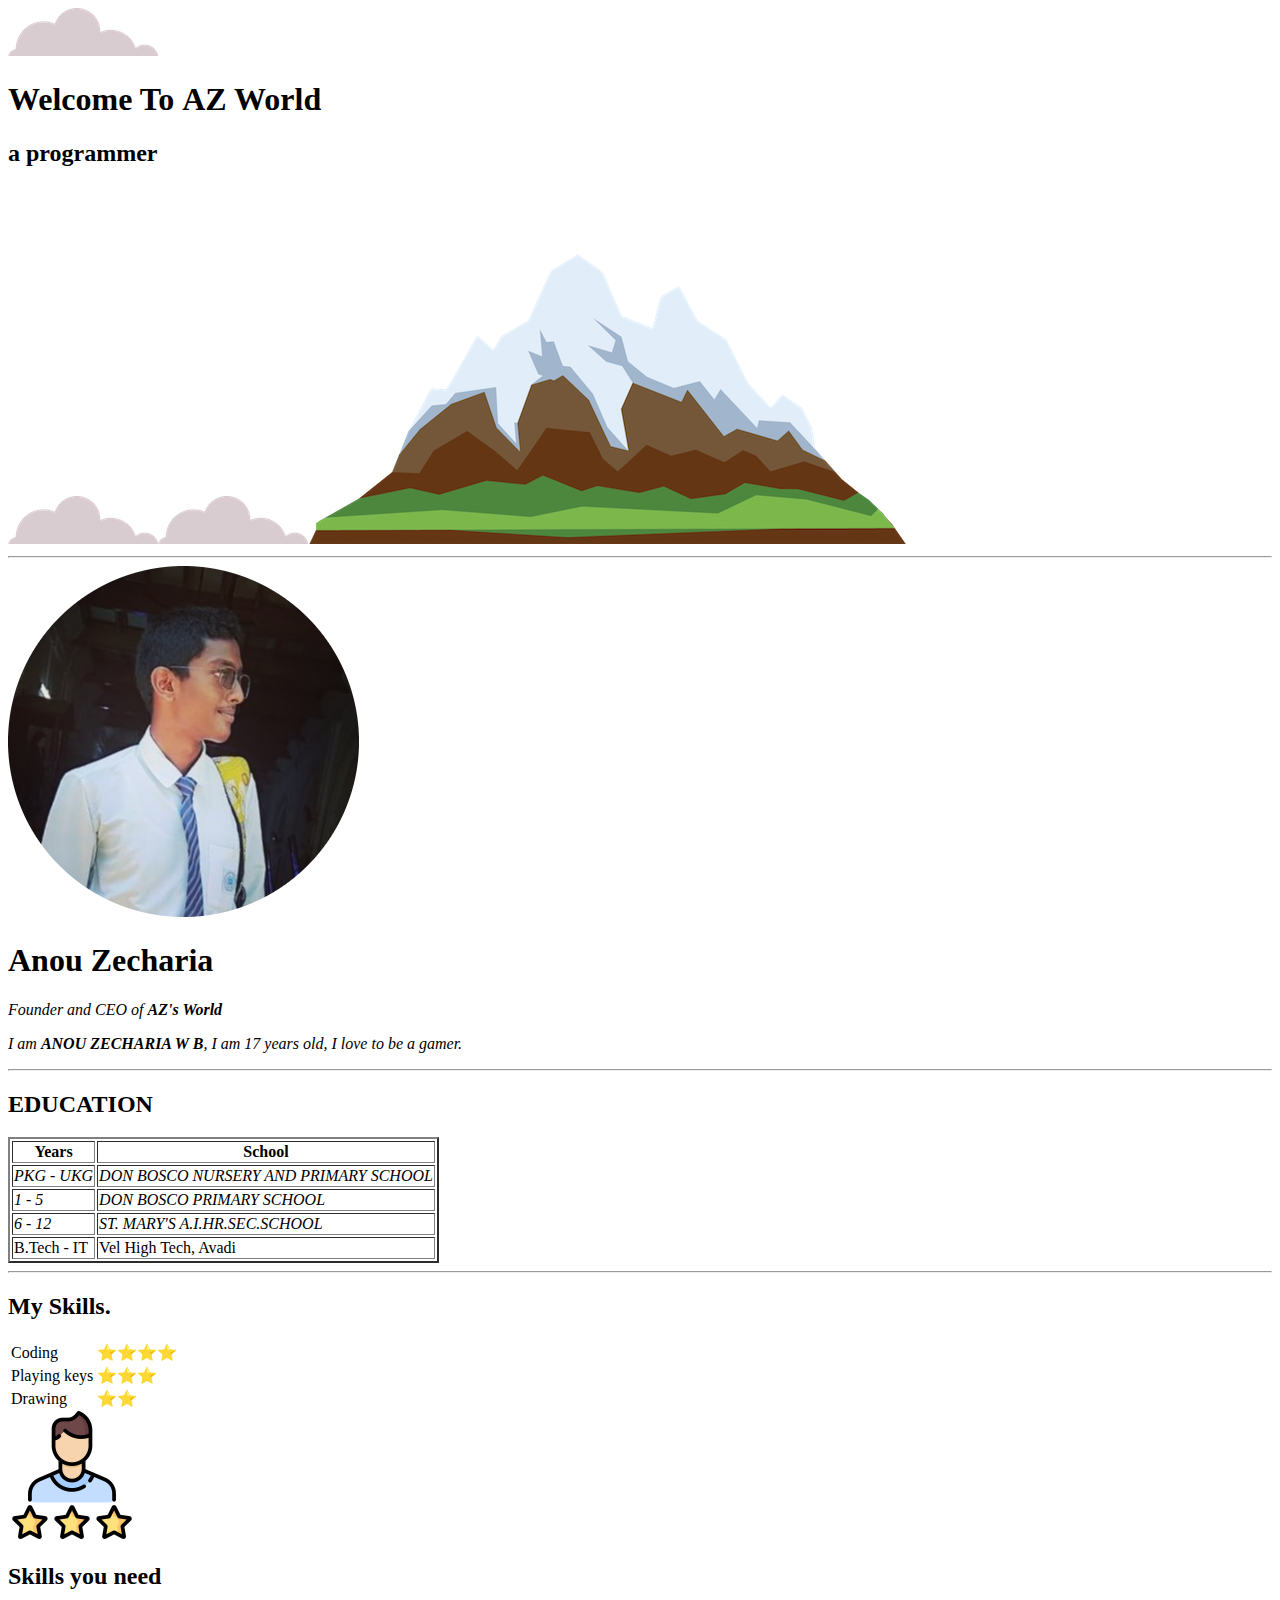
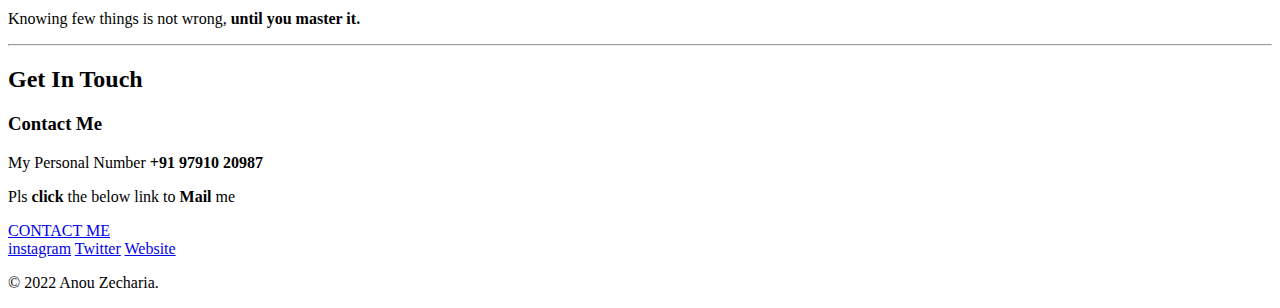
==== index.html @ 4245ec3d "Add files via upload" ====
<!DOCTYPE html>
<html lang="en" dir="ltr">

  <head>
    <meta charset="utf-8">
    <title>AZ's PERSONAL SITE</title>
    <link rel="stylesheet" href="css/styles.css">
    <link rel="icon" href="favicon.ico">
    <link rel="preconnect" href="https://fonts.googleapis.com">
    <link rel="preconnect" href="https://fonts.gstatic.com" crossorigin>
    <link href="https://fonts.googleapis.com/css2?family=Cormorant:ital,wght@1,500&family=Dancing+Script:wght@600&family=Mali:ital@1&display=swap" rel="stylesheet">
  </head>

  <body>

    <div class="top-container">
      <table cellspacing="20">
        <img src="image/cloud.png" alt="cloud-image"class="cloud-1">
          <h1>Welcome To <strong>AZ World</strong></h1>
          <h2>a programmer</h2>
          <img src="image/cloud.png" alt="cloud-image"class="cloud-2">
          <img src="image/cloud.png" alt="cloud-image"class="cloud-3">
          <img src="image/mountain.png" alt="mountain-image"class="mountain">
      </table>
    </div>



<hr>

<div class="middle-container-1">
  <td><img src="image/AZ-modified.png" alt="Anou Profile Pic" class="AZ"></td>
  <td><h1> Anou Zecharia </h1>
  <p class="intro"><i> Founder and CEO of <strong>AZ's World</strong></i></p>
  <p class="intro"><i> I am <strong>ANOU ZECHARIA W B</strong>, I am 17 years old, I love to be a gamer. </i></td>
</div>


<hr>

    <div class="middle-container-2">
      <h2> EDUCATION </h2>
      <table border="2" class="table-1">

        <thead>
          <tr>
            <th><strong>Years</strong></th>
            <th><strong>School</strong></th>
          </tr>
        </thead>

        <tr>
          <td><i>PKG - UKG</i></td>
          <td><i>DON BOSCO NURSERY AND PRIMARY SCHOOL</i></td>
        </tr>
        <tr>
          <td><i>1 - 5</i></td>
          <td><i>DON BOSCO PRIMARY SCHOOL</i></td>
        </tr>
        <tr>
          <td><i>6 - 12</i></td>
          <td><i>ST. MARY'S A.I.HR.SEC.SCHOOL</i></td>
        </tr>
        <tr>
          <td>B.Tech - IT</td>
          <td>Vel High Tech, Avadi</td>
        </tr>
      </table>
    </div>



<hr>

    <div class="middle-container-3">
      <h2>My Skills.</h2>

        <table class="table">
          <tr>
            <td>Coding</td>
            <td>⭐⭐⭐⭐</td>
          </tr>
          <tr>
            <td>Playing keys</td>
            <td>⭐⭐⭐</td>
          </tr>
          <tr>
            <td>Drawing</td>
            <td>⭐⭐</td>
          </tr>

        </table>

      </div>


        <div class="skill-row">
          <img class="candidate " src="image/candidate (1).png" alt="skills image">
          <h2>Skills you need</h2>
          <p>Knowing few things is not wrong, <strong>until you master it.</strong> </p>
        </div>




  <hr>

    <div class="contact-me">
      <h2>Get In Touch</h2>
      <h3>Contact Me</h3>
      <p class="contact-message">My Personal Number <strong>+91 97910 20987</strong></p>
      <p class="contact-message">Pls<strong> click </strong>the below link to <strong> Mail </strong> me</p>
      <a class="btn" href="mailto:anouzecharia11@gmail.com">CONTACT ME</a>
    </div>
  </div>


  <div class="bottom-container">
    <a class="footer-link" href="https://www.instagram.com/_.az_007._/">instagram</a>
    <a class="footer-link" href="https://twitter.com/">Twitter</a>
    <a class="footer-link" href="https://www.appbrewery.co/">Website</a>
    <p class="copyright"> © 2022 Anou Zecharia. </p>
  </div>


  </body>

</html>
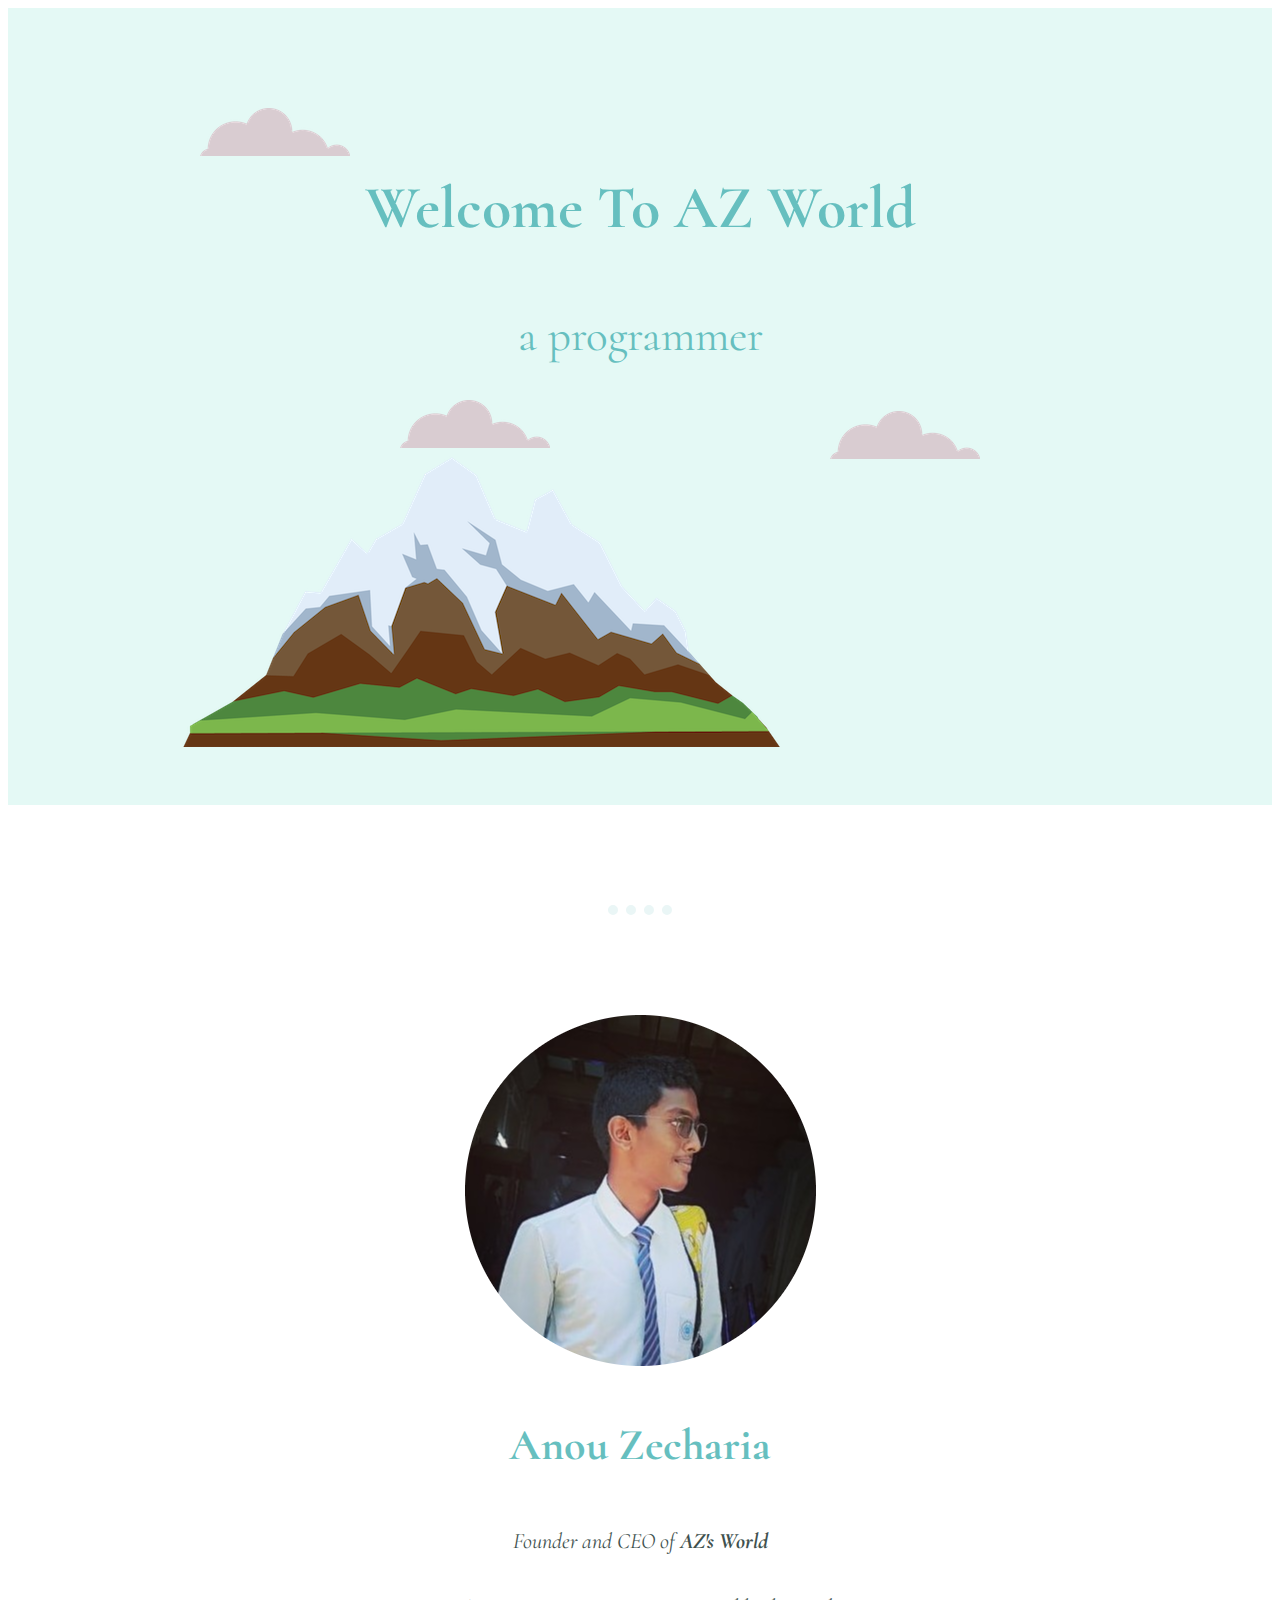
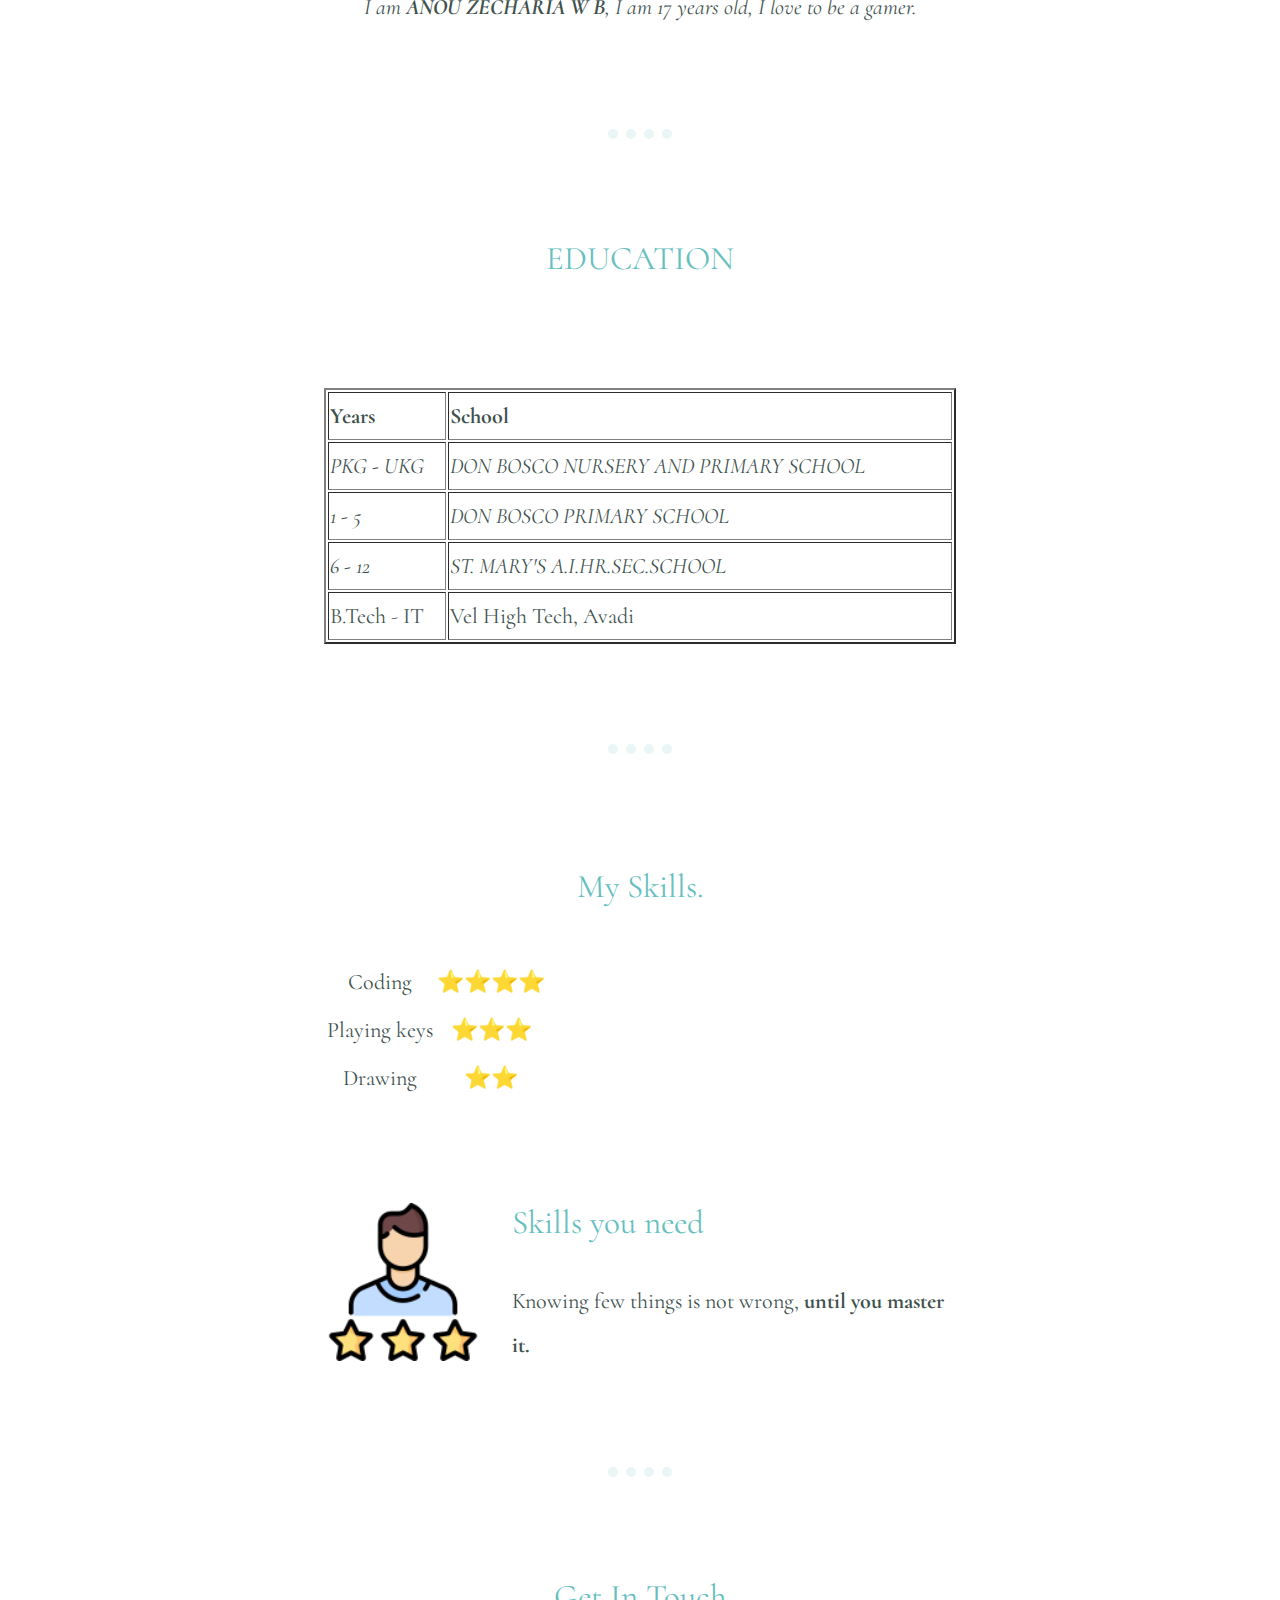
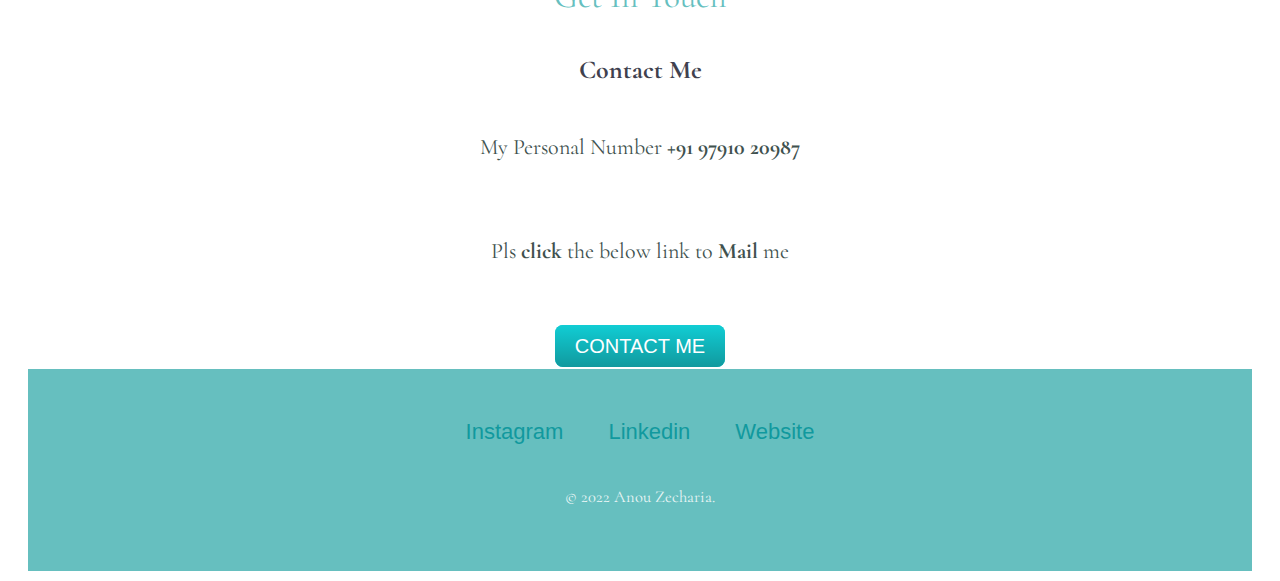
==== commit 899a7c90: "Update index.html" ====
--- a/index.html
+++ b/index.html
@@ -116,8 +116,8 @@
 
 
   <div class="bottom-container">
-    <a class="footer-link" href="https://www.instagram.com/_.az_007._/">instagram</a>
-    <a class="footer-link" href="https://twitter.com/">Twitter</a>
+    <a class="footer-link" href="https://www.instagram.com/_.az_007._/">Instagram</a>
+    <a class="footer-link" href="https://www.linkedin.com/in/anouzecharia/">Linkedin</a>
     <a class="footer-link" href="https://www.appbrewery.co/">Website</a>
     <p class="copyright"> © 2022 Anou Zecharia. </p>
   </div>
--- a/css/styles.css
+++ b/css/styles.css
@@ -0,0 +1,182 @@
+body{
+  color: #40514E;
+  text-align: center;
+font-family: 'Cormorant', serif;
+font-size: 22px;
+}
+
+hr {
+  background-color: white;
+  border-style: none;
+  border-top-style: dotted;
+  border-color: #EAF6F6;
+  border-width: 10px;
+  width: 5%;
+  margin: 100px auto;
+}
+
+h1 {
+   color: #66BFBF;
+   line-height: 2;
+   width: 10%
+   margin: 0 auto;
+}
+
+h2 {
+  color:  #66BFBF;
+  font-weight: normal;
+  padding-bottom: 10px;
+}
+
+h3 {
+  color:#40414E;
+}
+
+h4{
+  color:#EAF6F6;
+}
+
+div{
+  background-color:
+}
+
+p{
+  line-height: 2;
+}
+
+
+a{
+  color: #11999E;
+  font-family: 'Montserrat', sans-serif;
+  margin: 10px 20px;
+  text-decoration: none;
+}
+
+
+a:hover{
+    color: #EAF6F6;
+}
+
+.table-1{
+
+  width: 50%;
+  margin: 100px auto 100px auto;
+  text-align: left;
+  line-height: 2;
+}
+
+.table-2{
+
+  width: 50%;
+  margin: 100px auto 100px auto;
+  text-align: left;
+  line-height: 2;
+}
+
+.top-container{
+  background-color: #E4F9F5;
+  padding-top: 100px;
+  padding-bottom: 394px;
+  font-size: 30px;
+}
+
+.candidate{
+  width: 25%;
+  float: left;
+  margin-right: 30px;
+  text-align: center;
+}
+
+.middle-container-1{
+  margin: 100px 0;
+}
+
+.middle-container-2{
+    margin: 100px 0;
+}
+
+.middle-container-3{
+
+  width: 50%;
+  margin: 100px auto 100px auto;
+  text-align: center;
+  line-height: 2;
+
+}
+
+.bottom-container{
+  background-color: #66BFBF;
+  padding: 50px 0 20px;
+  margin: 10px 20px;
+  text-decoration: none;
+}
+
+.skill-row{
+  width: 50%;
+  margin: 100px auto 100px auto;
+  text-align: left;
+
+}
+
+.copyright{
+  color: #EAF6F6;
+  font-size: 0.75em;
+  padding: 20px 0;
+}
+
+.contact-message{
+width: 40%;
+margin: 40px auto 60px;
+
+}
+
+.cloud-1{
+  position: absolute;
+
+  left: 200px
+}
+
+.cloud-2{
+  position: absolute;
+  right: 300px;
+}
+
+.cloud-3{
+  position: absolute;
+  left: 400px;
+  top: 400px;
+}
+
+
+.mountain{
+  position: absolute;
+  top:390px;
+  right:500px;
+}
+
+.btn {
+  background: #11CDD4;
+  background-image: -webkit-linear-gradient(top, #11CDD4, #11999E);
+  background-image: -moz-linear-gradient(top, #11CDD4, #11999E);
+  background-image: -ms-linear-gradient(top, #11CDD4, #11999E);
+  background-image: -o-linear-gradient(top, #11CDD4, #11999E);
+  background-image: linear-gradient(to bottom, #11CDD4, #11999E);
+  -webkit-border-radius: 8;
+  -moz-border-radius: 8;
+  border-radius: 8px;
+  font-family: Arial;
+  color: #ffffff;
+  font-size: 20px;
+  padding: 10px 20px 10px 20px;
+  text-decoration: none;
+}
+
+.btn:hover {
+  background: #30E3CB;
+  background-image: -webkit-linear-gradient(top, #30E3CB, #2BC4AD);
+  background-image: -moz-linear-gradient(top, #30E3CB, #2BC4AD);
+  background-image: -ms-linear-gradient(top, #30E3CB, #2BC4AD);
+  background-image: -o-linear-gradient(top, #30E3CB, #2BC4AD);
+  background-image: linear-gradient(to bottom, #30E3CB, #2BC4AD);
+  text-decoration: none;
+}
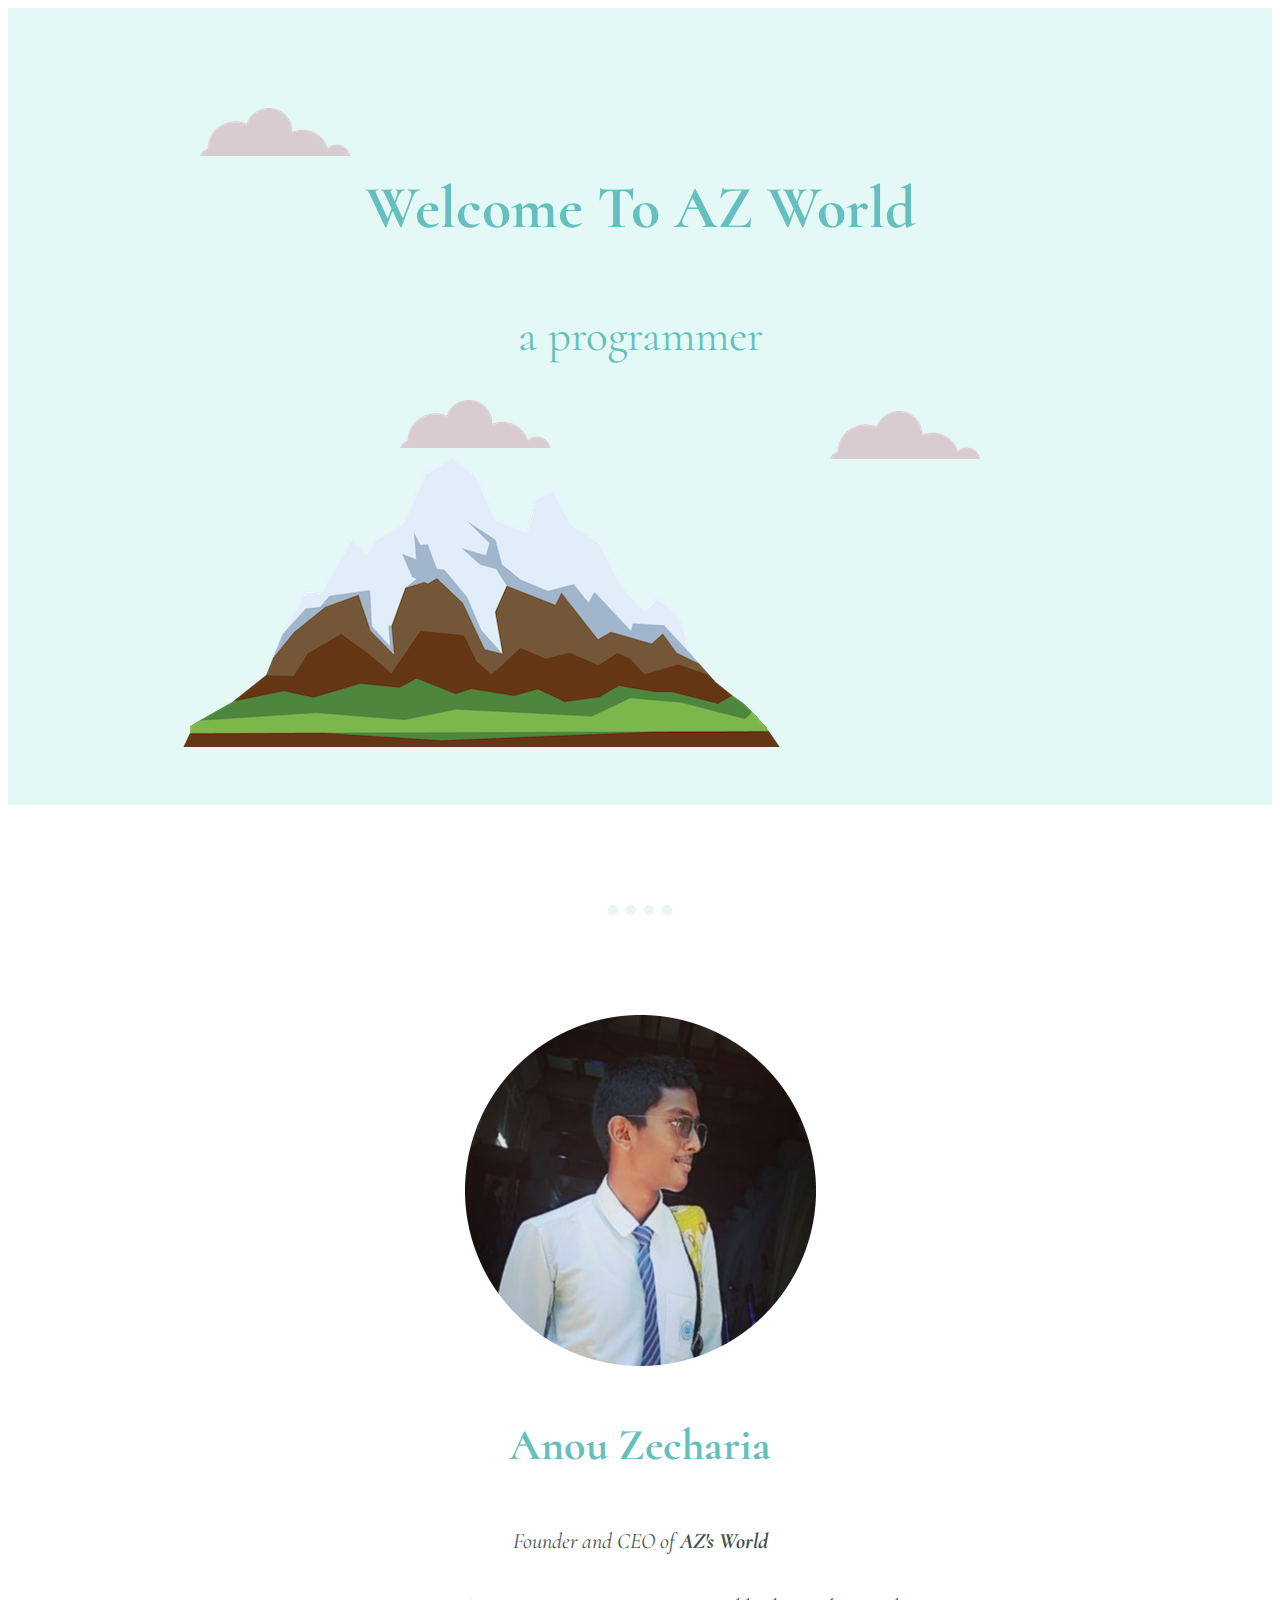
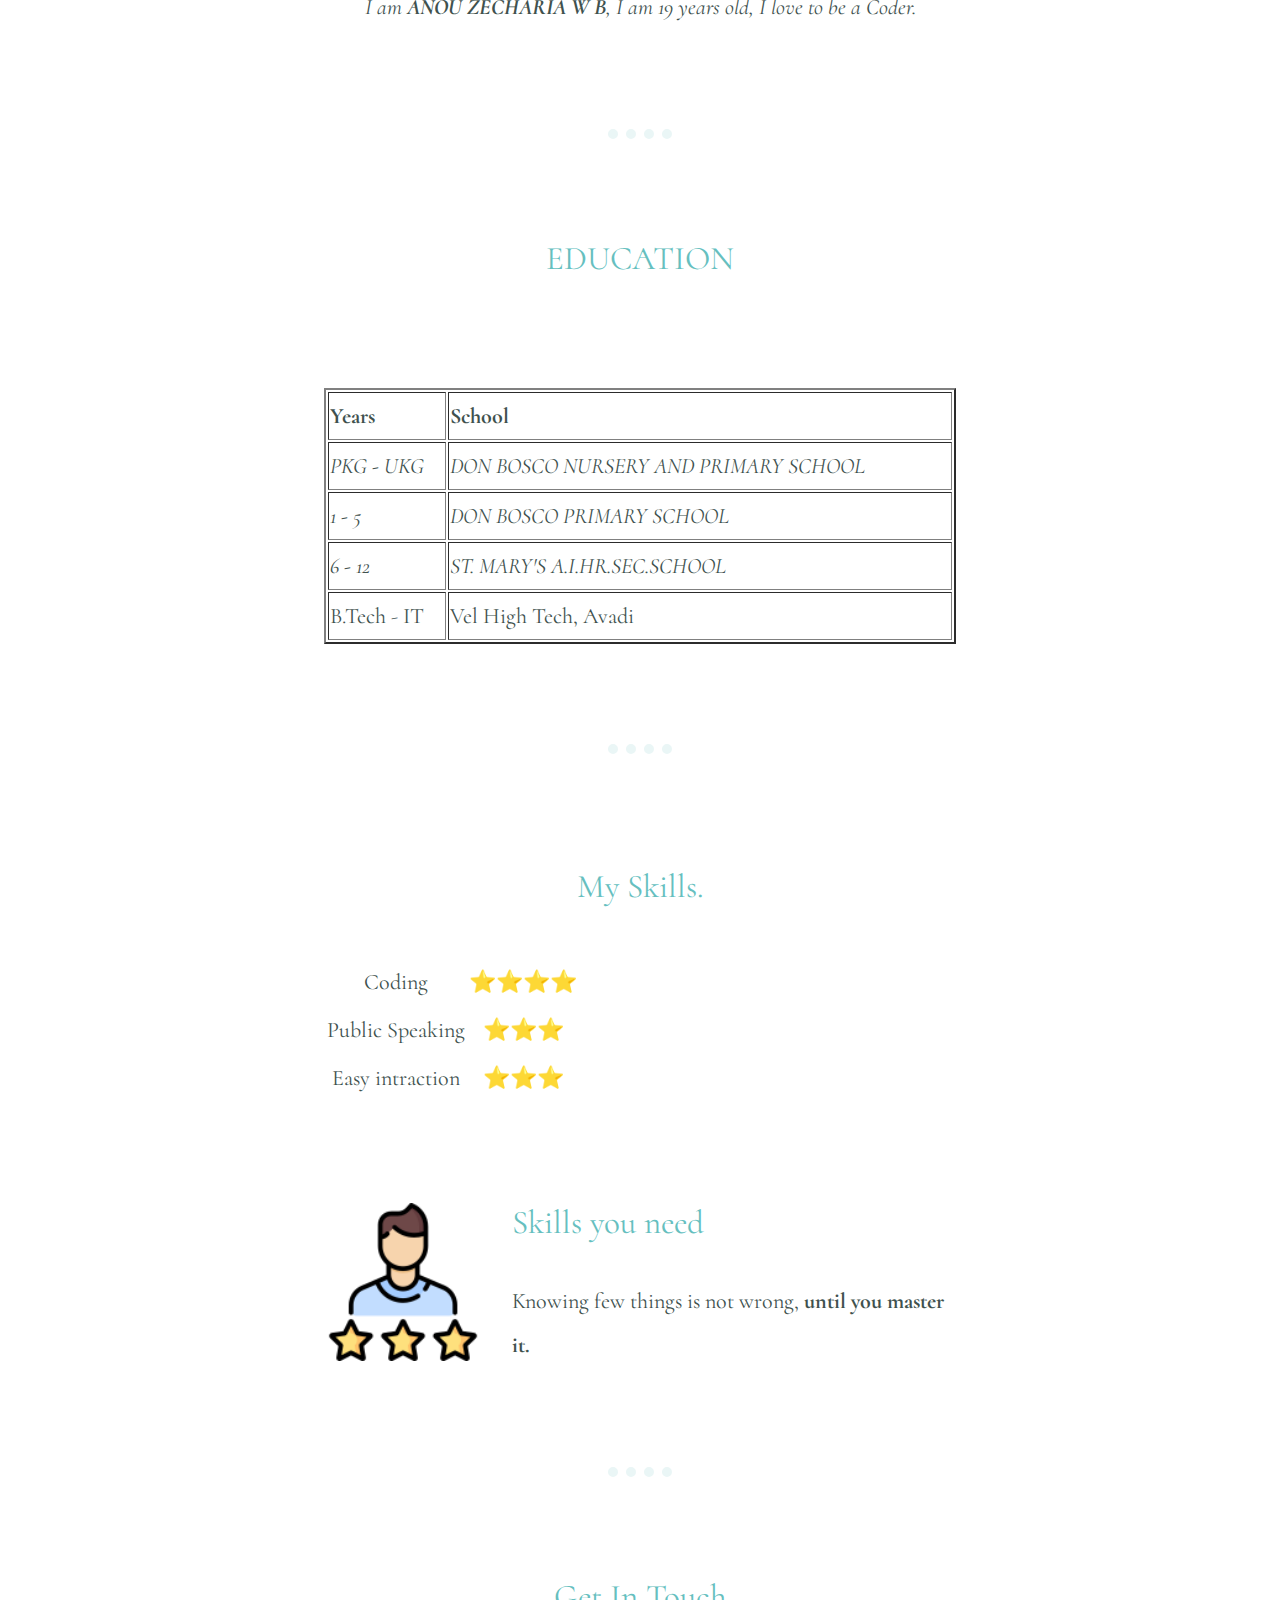
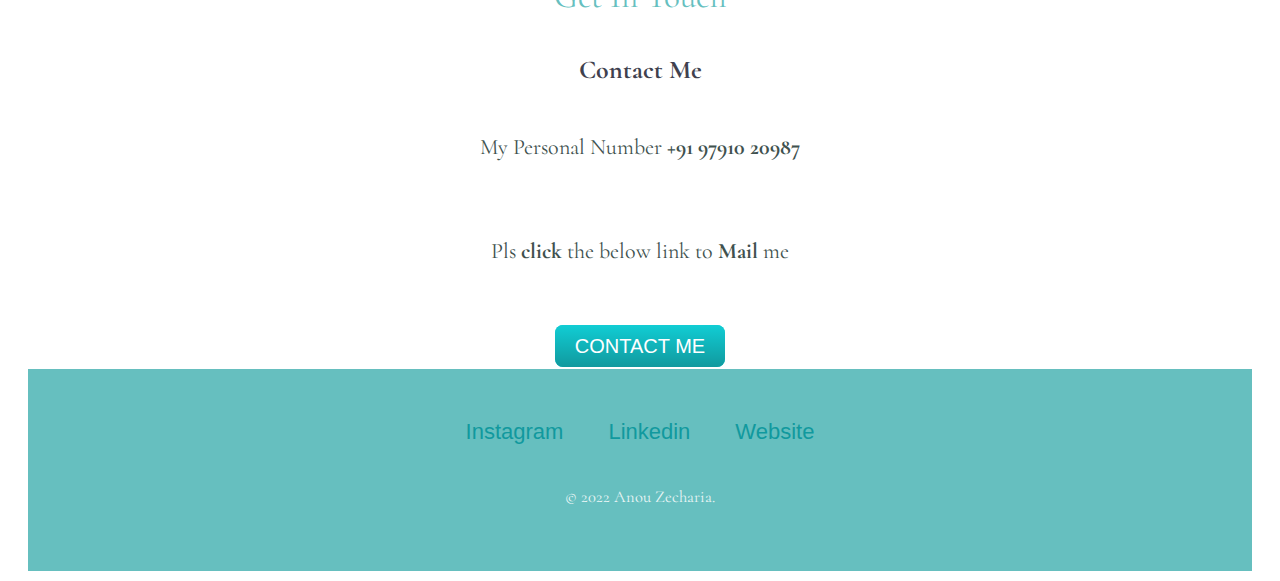
==== commit ee31da89: "Update index.html" ====
--- a/index.html
+++ b/index.html
@@ -32,7 +32,7 @@
   <td><img src="image/AZ-modified.png" alt="Anou Profile Pic" class="AZ"></td>
   <td><h1> Anou Zecharia </h1>
   <p class="intro"><i> Founder and CEO of <strong>AZ's World</strong></i></p>
-  <p class="intro"><i> I am <strong>ANOU ZECHARIA W B</strong>, I am 17 years old, I love to be a gamer. </i></td>
+  <p class="intro"><i> I am <strong>ANOU ZECHARIA W B</strong>, I am 19 years old, I love to be a Coder. </i></td>
 </div>
 
 
@@ -81,12 +81,12 @@
             <td>⭐⭐⭐⭐</td>
           </tr>
           <tr>
-            <td>Playing keys</td>
+            <td>Public Speaking </td>
             <td>⭐⭐⭐</td>
           </tr>
           <tr>
-            <td>Drawing</td>
-            <td>⭐⭐</td>
+            <td>Easy intraction </td>
+            <td>⭐⭐⭐</td>
           </tr>
 
         </table>
@@ -121,8 +121,5 @@
     <a class="footer-link" href="https://www.appbrewery.co/">Website</a>
     <p class="copyright"> © 2022 Anou Zecharia. </p>
   </div>
-
-
   </body>
-
 </html>
